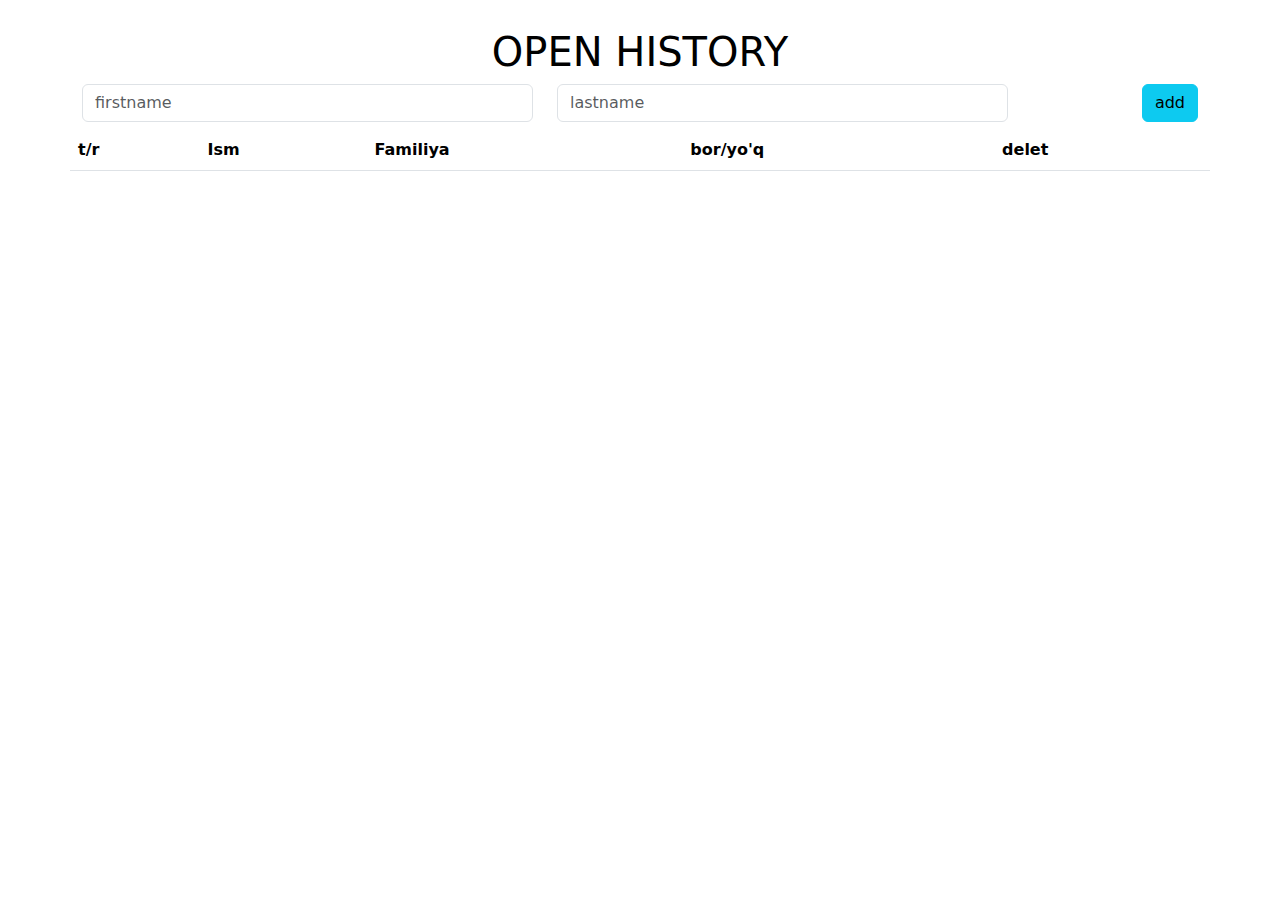
==== index.html @ 61be9015 "first" ====
<!DOCTYPE html>
<html lang="en">
  <head>
    <link rel="stylesheet" href="./style.css" />
    <link
      href="https://cdn.jsdelivr.net/npm/bootstrap@5.3.3/dist/css/bootstrap.min.css"
      rel="stylesheet"
      integrity="sha384-QWTKZyjpPEjISv5WaRU9OFeRpok6YctnYmDr5pNlyT2bRjXh0JMhjY6hW+ALEwIH"
      crossorigin="anonymous"
    />
    <meta charset="UTF-8" />
    <meta name="viewport" content="width=device-width, initial-scale=1.0" />
    <title>Register</title>
  </head>
  <body>
    <div class="container">
      <div class="row my-2">
        <h1 class="text-center">
          <a href="./history.html" style="text-decoration: none; color: black"
            >OPEN HISTORY</a
          >
        </h1>
        <div class="col-5">
          <input
            type="text"
            class="form-control"
            placeholder="firstname"
            id="inpFirstName"
          />
        </div>
        <div class="col-5">
          <input
            type="text"
            class="form-control"
            placeholder="lastname"
            id="inpLastName"
          />
        </div>
        <div class="col-2">
          <button class="btn btn-info" onclick="addStudent()">add</button>
        </div>
      </div>
      <div class="row">
        <table class="table table-hover table-striped">
          <thead>
            <tr>
              <th>t/r</th>
              <th>Ism</th>
              <th>Familiya</th>
              <th>bor/yo'q</th>
              <th>delet</th>
            </tr>
          </thead>
          <tbody id="writableBody"></tbody>
        </table>
      </div>
      <!-- container div bottom  -->
    </div>
    <script src="./script.js"></script>
  </body>
</html>
---- style.css ----
.container {
  padding: 20px;
}
.col-2 {
  display: flex;
  align-items: center;
  justify-content: flex-end;
}
.btnStyle {
  border: none;
  background: none;
  color: red;
  cursor: pointer;
}
.btnStyle:hover {
  color: blue;
}
.btn-group {
  width: 100%;
  display: flex;
  align-items: center;
  justify-content: center;
}
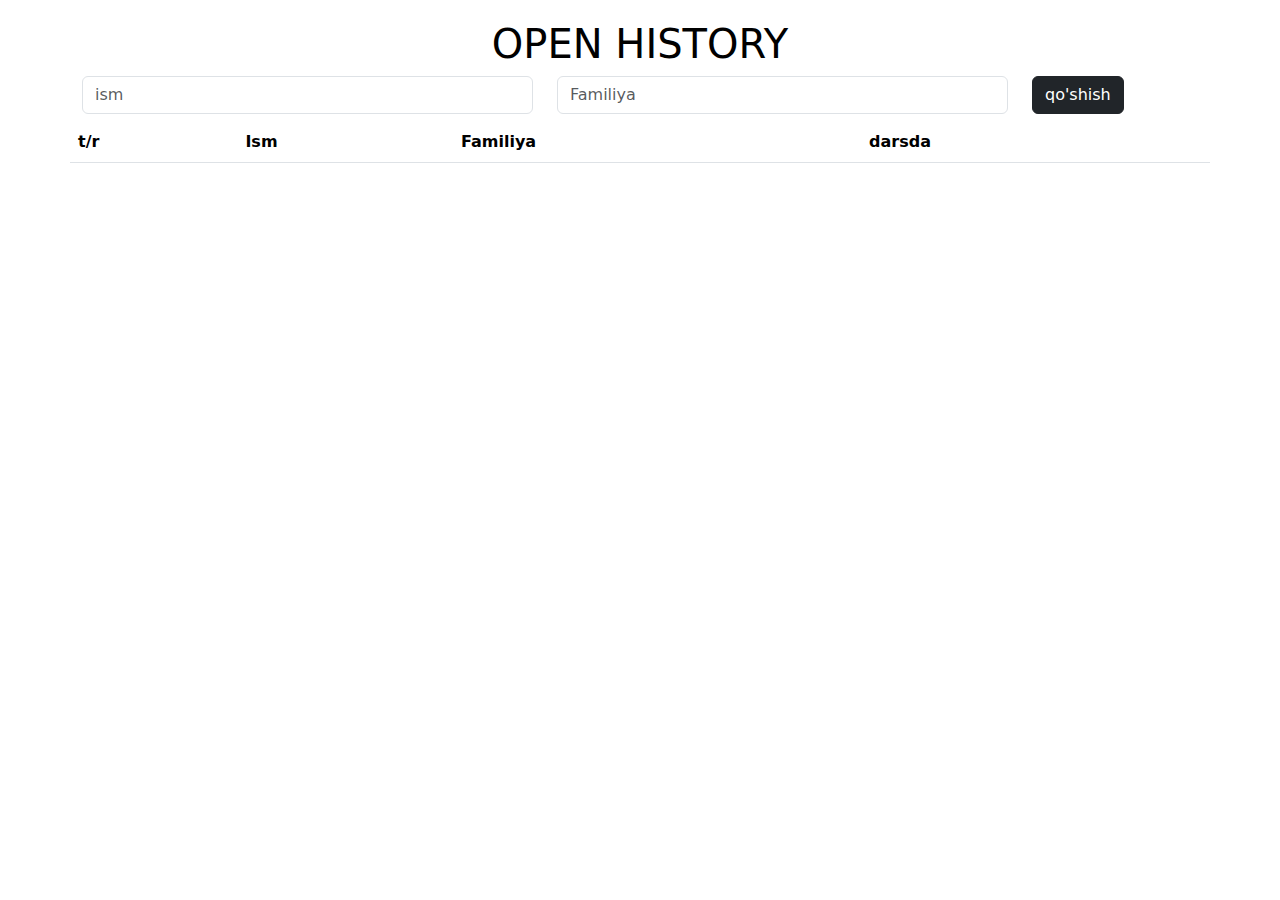
==== commit 6904d0ee: "second" ====
--- a/index.html
+++ b/index.html
@@ -14,17 +14,18 @@
   </head>
   <body>
     <div class="container">
+      <h1 class="text-center" >
+        <a href="./history.html" 
+        id="historyA"  >OPEN HISTORY</a
+        >
+      </h1>
       <div class="row my-2">
-        <h1 class="text-center">
-          <a href="./history.html" style="text-decoration: none; color: black"
-            >OPEN HISTORY</a
-          >
-        </h1>
+      
         <div class="col-5">
           <input
             type="text"
             class="form-control"
-            placeholder="firstname"
+            placeholder="ism"
             id="inpFirstName"
           />
         </div>
@@ -32,23 +33,23 @@
           <input
             type="text"
             class="form-control"
-            placeholder="lastname"
+            placeholder="Familiya"
             id="inpLastName"
           />
         </div>
         <div class="col-2">
-          <button class="btn btn-info" onclick="addStudent()">add</button>
+          <button class="btn btn-dark" onclick="addStudent()">qo'shish</button>
         </div>
       </div>
       <div class="row">
-        <table class="table table-hover table-striped">
+
+        <table class="table table-hover table-striped" id="tableId">
           <thead>
             <tr>
               <th>t/r</th>
               <th>Ism</th>
               <th>Familiya</th>
-              <th>bor/yo'q</th>
-              <th>delet</th>
+              <th>darsda</th>
             </tr>
           </thead>
           <tbody id="writableBody"></tbody>
--- a/style.css
+++ b/style.css
@@ -1,11 +1,7 @@
 .container {
   padding: 20px;
 }
-.col-2 {
-  display: flex;
-  align-items: center;
-  justify-content: flex-end;
-}
+
 .btnStyle {
   border: none;
   background: none;
@@ -21,3 +17,13 @@
   align-items: center;
   justify-content: center;
 }
+#historyA{
+  color: black;
+  text-decoration: none;
+}
+.isLesson{
+  color: red;
+  background-color: red;
+}
+
+
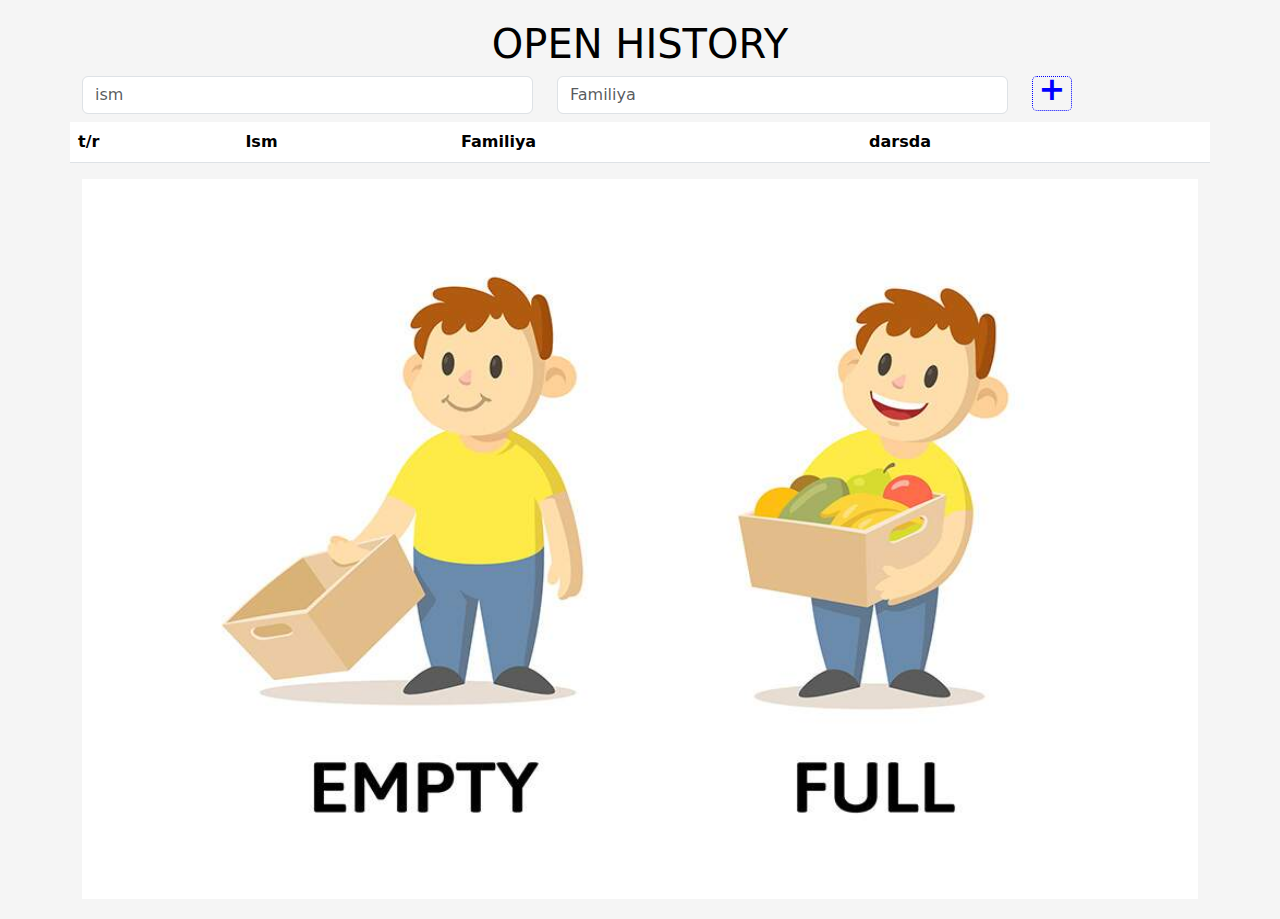
==== commit e3cdb286: "third" ====
--- a/index.html
+++ b/index.html
@@ -12,7 +12,7 @@
     <meta name="viewport" content="width=device-width, initial-scale=1.0" />
     <title>Register</title>
   </head>
-  <body>
+  <body class="body">
     <div class="container">
       <h1 class="text-center" >
         <a href="./history.html" 
@@ -38,10 +38,10 @@
           />
         </div>
         <div class="col-2">
-          <button class="btn btn-dark" onclick="addStudent()">qo'shish</button>
+          <button class="btnPlus" onclick="addStudent()" >+</button>
         </div>
       </div>
-      <div class="row">
+      <div class="row" id="container">
 
         <table class="table table-hover table-striped" id="tableId">
           <thead>
@@ -52,8 +52,10 @@
               <th>darsda</th>
             </tr>
           </thead>
-          <tbody id="writableBody"></tbody>
+           <tbody id="writableBody">
+          </tbody>
         </table>
+        <!-- <img src="./empty.jpg" alt="#" class="img-fluid" style="max-height: 80vh;"> -->
       </div>
       <!-- container div bottom  -->
     </div>
--- a/style.css
+++ b/style.css
@@ -1,3 +1,6 @@
+.body{
+  background-color: #F5F5F5;
+}
 .container {
   padding: 20px;
 }
@@ -25,5 +28,19 @@
   color: red;
   background-color: red;
 }
+.btnPlus{
+  width: 40px;
+  height: 35px;
+  color: blue;
+  font-size: xx-large;
+  display: flex;
+  align-items: center;
+  justify-content:center ;
+  background: none;
+  padding-bottom: 10px;
+  border: 1px dotted blue;
+  border-radius: 5px;
+  font-weight: bold;
+}
 
 
